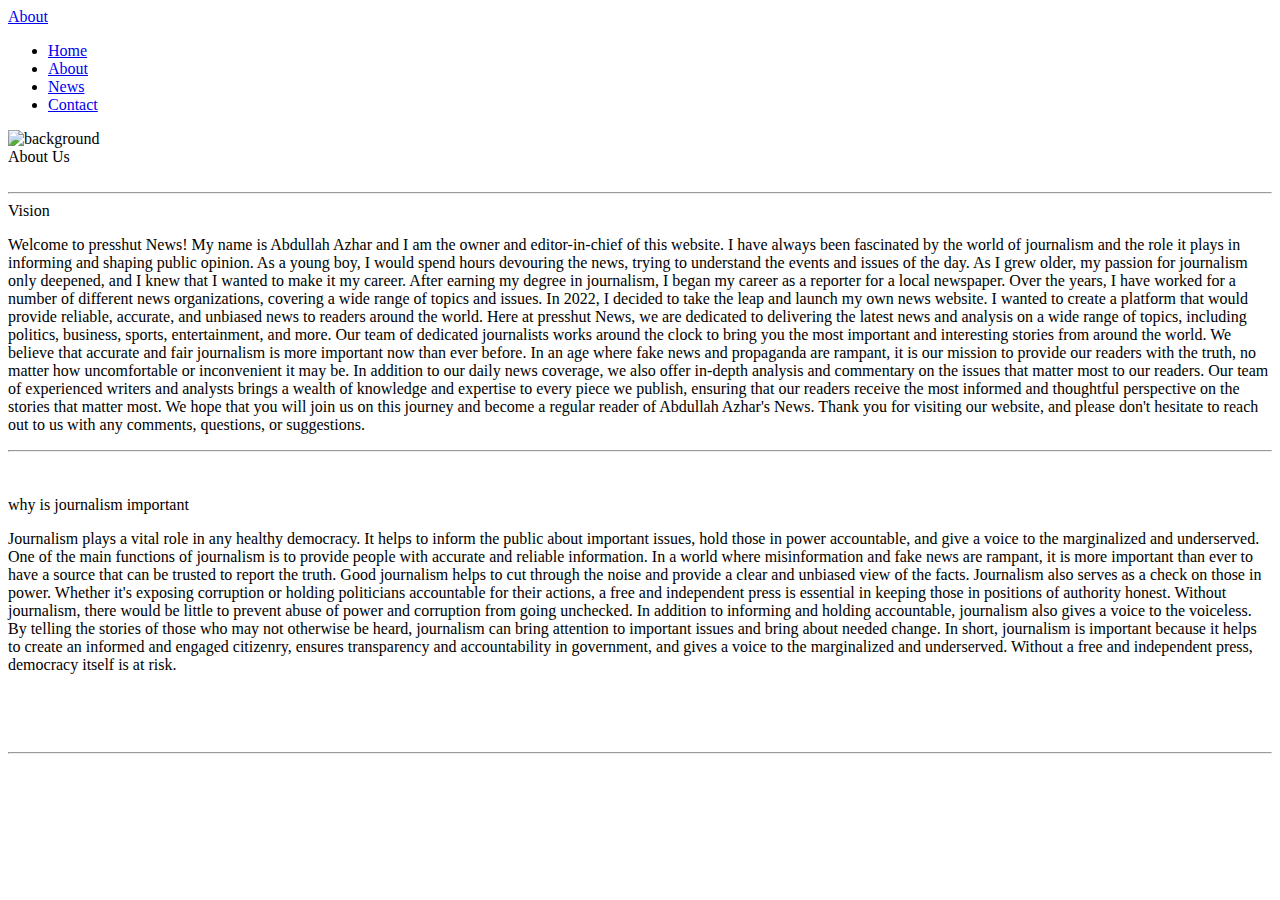
==== HTML/about.html @ 178da703 "Add files via upload" ====
<!DOCTYPE html>
<html>
<head>
  <html lang="en">
     <meta charset="utf-8">
     <meta name=“author” content=“abdullahazhartarar”>
     <meta name="viewport" content="width=device-width, initial-scale=1.0" />
     <meta name="description" content="Stay informed and up-to-date with the latest news, engaging articles, and thought-provoking blogs on our website.">
      <meta name="keywords" content="news, articles, blogs, current events, perspectives, insights, information, updates, latest">
      <meta http-equiv = "content-language" content = "en">
      <meta property="og:image" content="/static/a1.png" />
      <meta property="og:title" content="About Us" />
      <title>PressHut | News | Website</title>
    <link rel="icon" type="image/x-icon" href="/static/a1.png">
    <link rel="stylesheet" type="text/css" href="about.css">
</head>
<body>
  <section class="navigation">
  <div class="nav-container">
    <div class="brand">
      <a href="about.html">About</a>
    </div>
    <nav>
      <div class="nav-mobile"><a id="nav-toggle" href="#!"></a>
      </div>
      <ul class="nav-list">
        <li>
          <a href="index.html">Home</a>
        </li>
        <li>
          <a href="About.html">About</a>
        </li>
        <li>
          <a href="news.html">News</a>
        </li>
        <li>
          <a href="contact.html">Contact</a>
        </li>
      </ul>
    </nav>
  </div>
</section>
  <div class="a">
  <img src="/static/b1.png" alt="background" style="width:100%;">
   <div class="ab">About Us</div>
 </div>
 <br><hr>
 <div class="p1">Vision</div>
 <div class="pp">
  <p class="he">
  Welcome to presshut News! My name is Abdullah Azhar and I am the owner and editor-in-chief of this website.

I have always been fascinated by the world of journalism and the role it plays in informing and shaping public opinion. As a young boy, I would spend hours devouring the news, trying to understand the events and issues of the day. As I grew older, my passion for journalism only deepened, and I knew that I wanted to make it my career.

After earning my degree in journalism, I began my career as a reporter for a local newspaper. Over the years, I have worked for a number of different news organizations, covering a wide range of topics and issues.

In 2022, I decided to take the leap and launch my own news website. I wanted to create a platform that would provide reliable, accurate, and unbiased news to readers around the world.

Here at presshut News, we are dedicated to delivering the latest news and analysis on a wide range of topics, including politics, business, sports, entertainment, and more. Our team of dedicated journalists works around the clock to bring you the most important and interesting stories from around the world.

We believe that accurate and fair journalism is more important now than ever before. In an age where fake news and propaganda are rampant, it is our mission to provide our readers with the truth, no matter how uncomfortable or inconvenient it may be.

In addition to our daily news coverage, we also offer in-depth analysis and commentary on the issues that matter most to our readers. Our team of experienced writers and analysts brings a wealth of knowledge and expertise to every piece we publish, ensuring that our readers receive the most informed and thoughtful perspective on the stories that matter most.

We hope that you will join us on this journey and become a regular reader of Abdullah Azhar's News. Thank you for visiting our website, and please don't hesitate to reach out to us with any comments, questions, or suggestions.
</p>
</div>
<hr>
   <br> <br>
   <div class="p1">why is journalism important</div>
 <div class="cp">
  <p class="he">
  Journalism plays a vital role in any healthy democracy. It helps to inform the public about important issues, hold those in power accountable, and give a voice to the marginalized and underserved.

    One of the main functions of journalism is to provide people with accurate and reliable information. In a world where misinformation and fake news are rampant, it is more important than ever to have a source that can be trusted to report the truth. Good journalism helps to cut through the noise and provide a clear and unbiased view of the facts.

   Journalism also serves as a check on those in power. Whether it's exposing corruption or holding politicians accountable for their actions, a free and independent press is essential in keeping those in positions of authority honest. Without journalism, there would be little to prevent abuse of power and corruption from going unchecked.

   In addition to informing and holding accountable, journalism also gives a voice to the voiceless. By telling the stories of those who may not otherwise be heard, journalism can bring attention to important issues and bring about needed change.

   In short, journalism is important because it helps to create an informed and engaged citizenry, ensures transparency and accountability in government, and gives a voice to the marginalized and underserved. Without a free and independent press, democracy itself is at risk.
</p>
</div>
   <br> <br> <br> <hr>
  
</body>
</html>
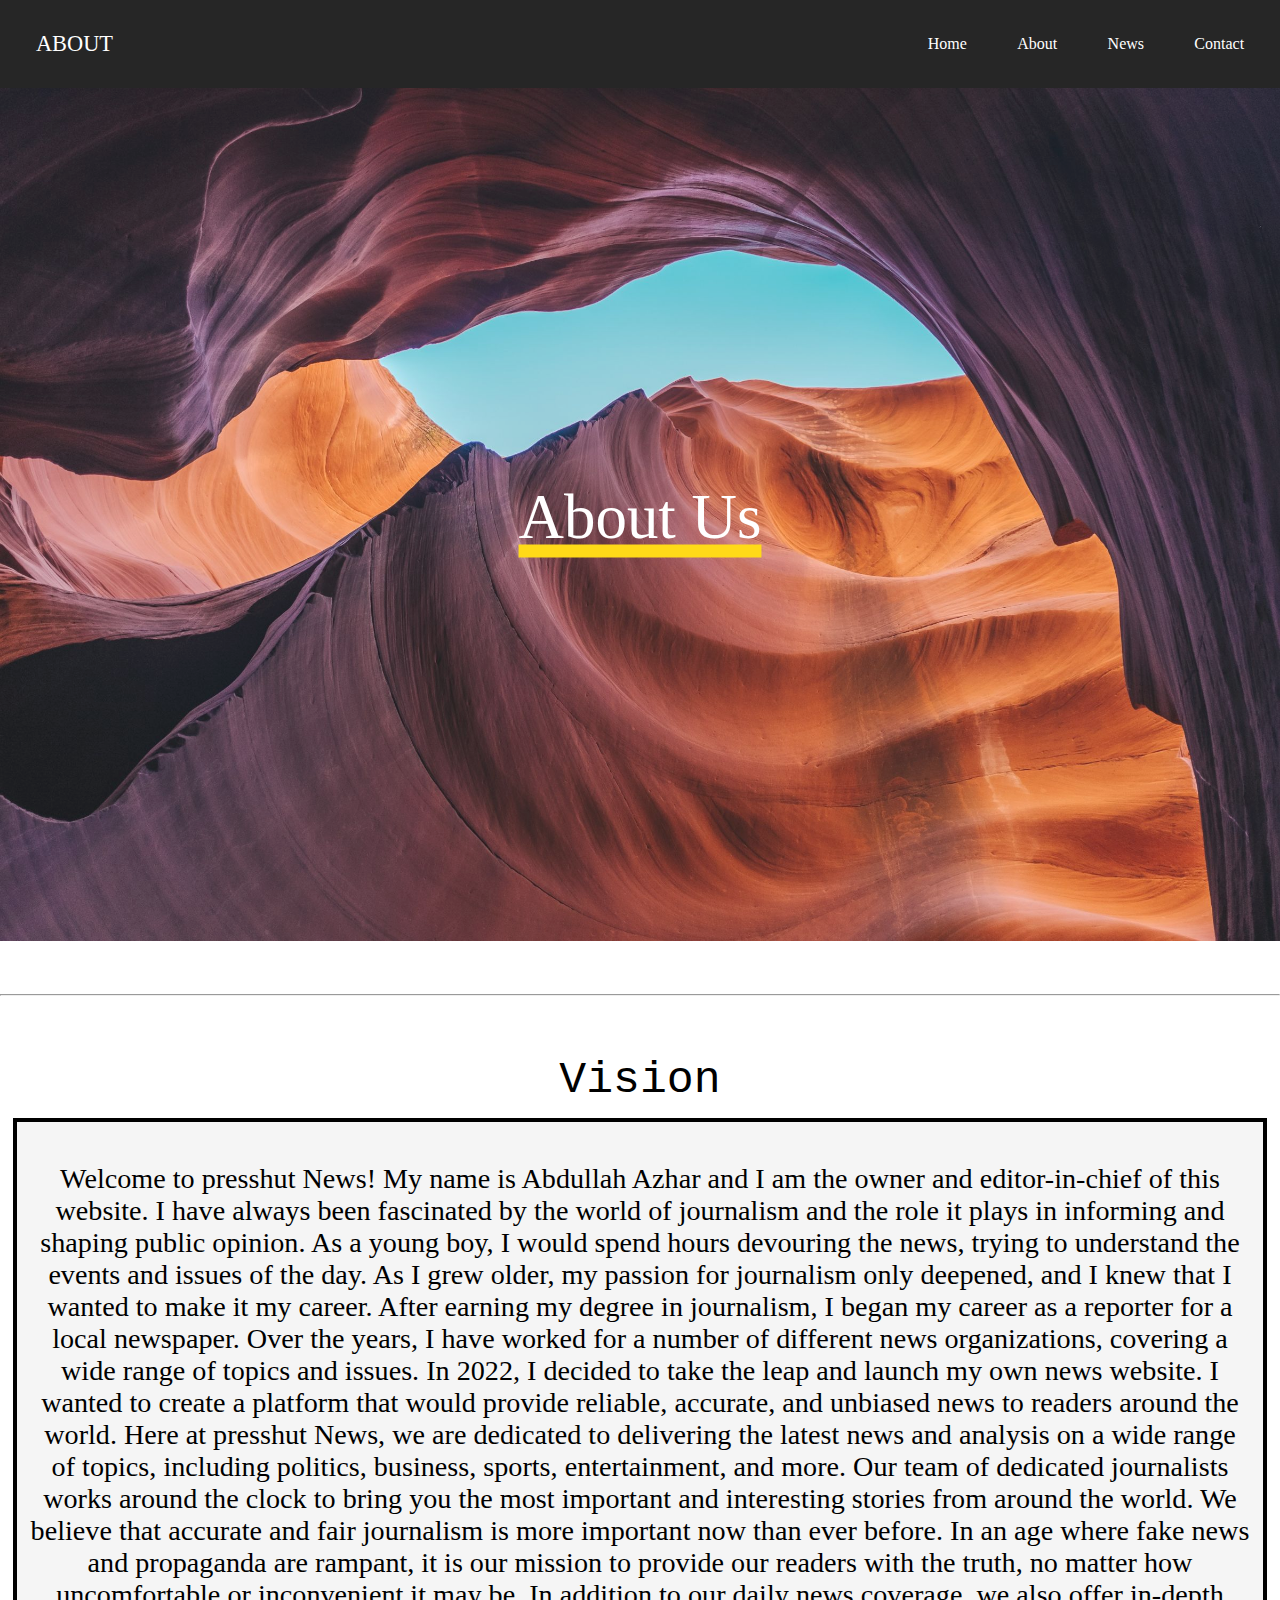
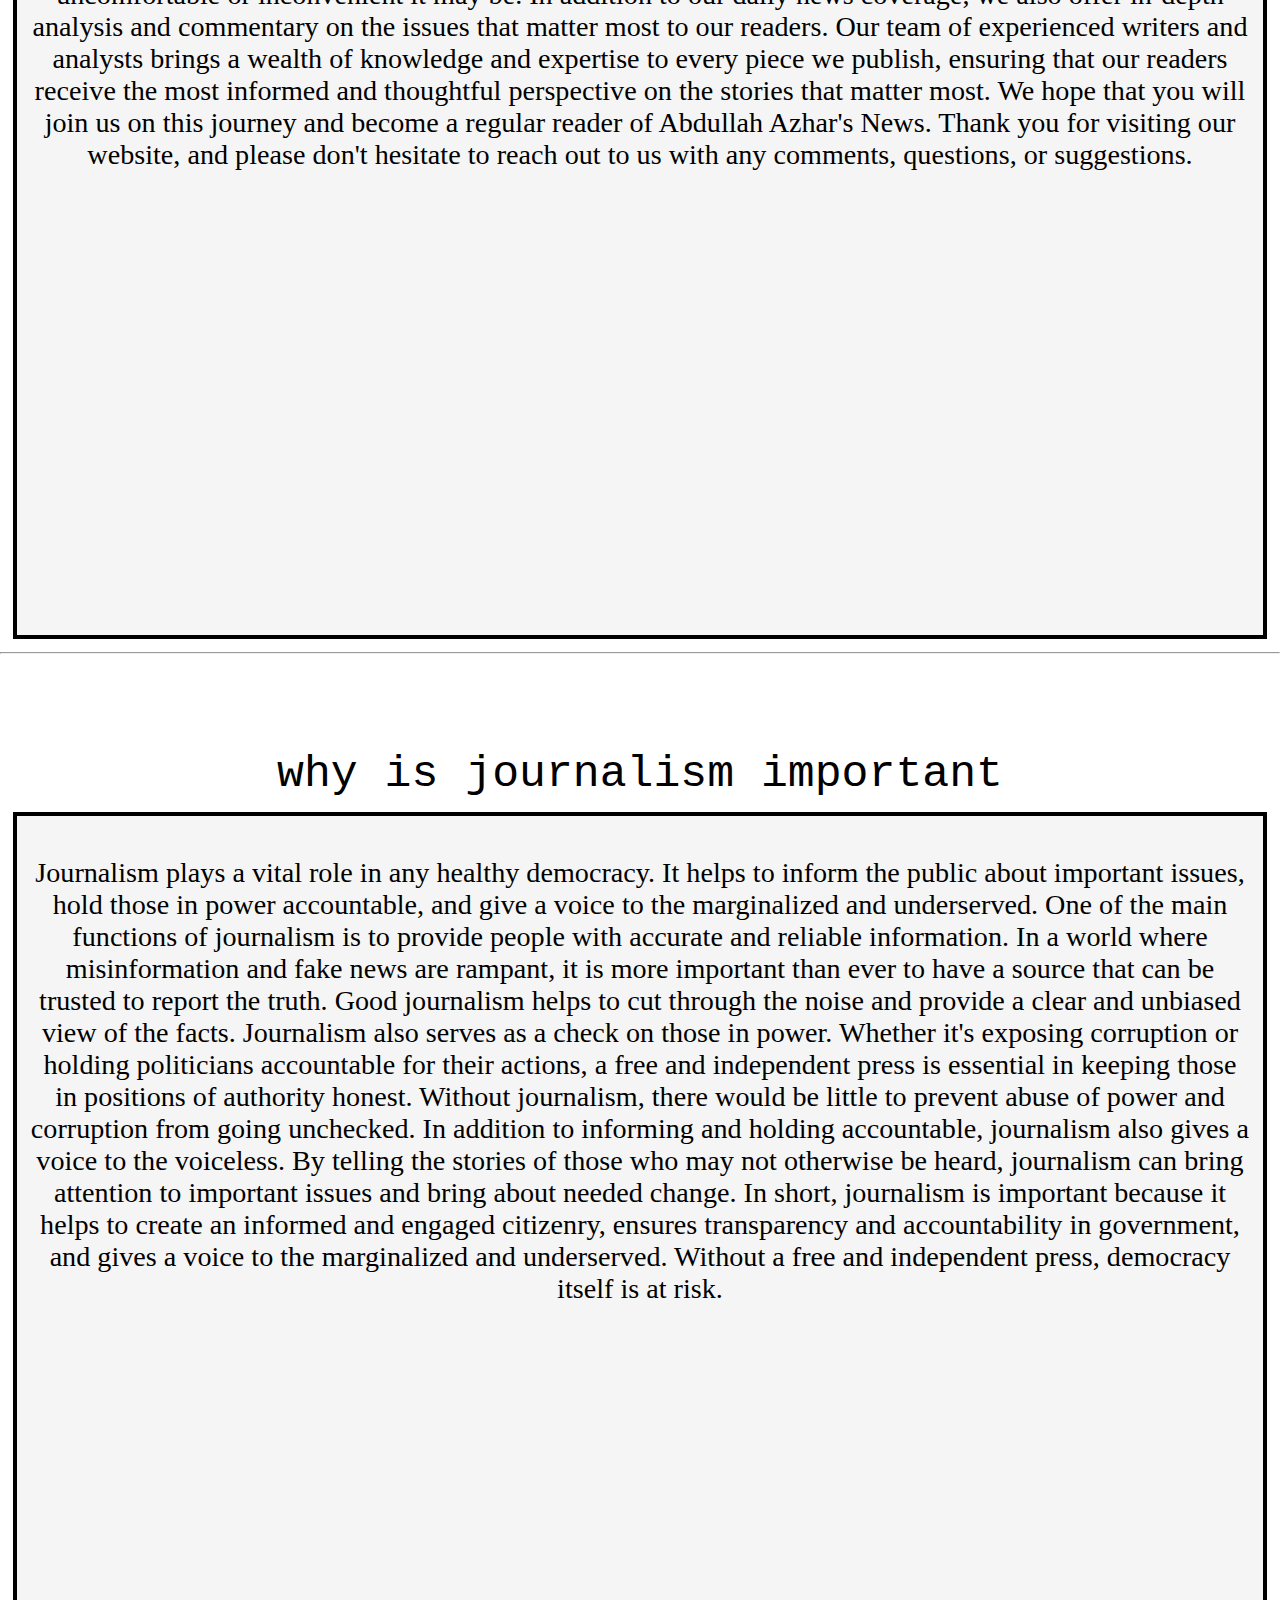
==== commit 71f5b0e8: "Update about.html" ====
--- a/HTML/about.html
+++ b/HTML/about.html
@@ -8,11 +8,11 @@
      <meta name="description" content="Stay informed and up-to-date with the latest news, engaging articles, and thought-provoking blogs on our website.">
       <meta name="keywords" content="news, articles, blogs, current events, perspectives, insights, information, updates, latest">
       <meta http-equiv = "content-language" content = "en">
-      <meta property="og:image" content="/static/a1.png" />
+      <meta property="og:image" content="/media/a1.png" />
       <meta property="og:title" content="About Us" />
       <title>PressHut | News | Website</title>
-    <link rel="icon" type="image/x-icon" href="/static/a1.png">
-    <link rel="stylesheet" type="text/css" href="about.css">
+    <link rel="icon" type="image/x-icon" href="/media/a1.png">
+    <link rel="stylesheet" type="text/css" href="/CSS/about.css">
 </head>
 <body>
   <section class="navigation">
@@ -41,7 +41,7 @@
   </div>
 </section>
   <div class="a">
-  <img src="/static/b1.png" alt="background" style="width:100%;">
+  <img src="/media/b1.png" alt="background" style="width:100%;">
    <div class="ab">About Us</div>
  </div>
  <br><hr>
@@ -84,4 +84,4 @@
    <br> <br> <br> <hr>
   
 </body>
-</html>+</html>
--- a/CSS/about.css
+++ b/CSS/about.css
@@ -0,0 +1,178 @@
+@charset "utf-8";
+/* CSS Document */
+
+
+
+/*Navigation/Head*/      
+
+.navigation {
+  height: 6.883vw;
+  background: #262626;
+  position: sticky;
+       top: 0;
+       z-index: 1030;
+       width: 100%;
+}
+
+.brand {
+  position: absolute;
+  padding-left: 1.967vw;
+  float: left;
+  line-height: 6.883vw;
+  text-transform: uppercase;
+  font-size: 1.4em;
+}
+.brand a,
+.brand a:visited {
+  color: #ffffff;
+  text-decoration: none;
+}
+
+.nav-container {
+  max-width: 98.328vw;
+  margin: 0 auto;
+}
+
+nav {
+  float: right;
+}
+nav ul {
+  list-style: none;
+  margin: 0;
+  padding: 0;
+}
+nav ul li {
+  float: left;
+  position: relative;
+}
+nav ul li a,
+nav ul li a:visited {
+  display: block;
+  padding: 0 1.967vw;
+  line-height: 6.883vw;
+  background: #262626;
+  color: #ffffff;
+  text-decoration: none;
+}
+nav ul li a:hover,
+nav ul li a:visited:hover {
+  background: #2581DC;
+  color: #ffffff;
+}
+nav ul li a:not(:only-child):after,
+nav ul li a:visited:not(:only-child):after {
+  padding-left: 0.393vw;
+  content: " ▾";
+}
+nav ul li ul li {
+  min-width:18.682vw;
+}
+nav ul li ul li a {
+  padding: 1.475vw;
+  line-height: 1.967vw;
+}
+
+
+/* Mobile navigation */
+.nav-mobile {
+  display: none;
+  position: absolute;
+  top: 0;
+  right: 0;
+  background: #262626;
+  height: 6.883vw;
+  width: 6.883vw;
+}
+
+@media only screen and (max-width: 78.466vw) {
+  .nav-mobile {
+    display: block;
+  }
+
+  nav {
+    width: 100%;
+    padding: 6.883vw 0 1.475vw;
+  }
+
+  nav ul {
+    display: none;
+  }
+  nav ul li {
+    float: none;
+  }
+  nav ul li a {
+    padding: 1.475vw;
+    line-height: 1.967vw;
+  }
+  nav ul li ul li a {
+    padding-left: 2.95vw;
+  }
+  .nav-dropdown {
+    position: static;
+  }
+}
+
+@media screen and (min-width: 78.564vw)
+ {
+  .nav-list {
+    display: block !important;
+  }
+
+html {
+  scroll-behavior: smooth;
+  }
+
+  body {
+  margin-right: 0vw;
+  margin-left: 0vw;
+  margin-top: 0vw;
+  margin-bottom: 0vw;
+}
+
+.a {
+  position: relative;
+  text-align: center;
+  color: white;
+  opacity: 0.9;
+  margin-bottom: 1.754vw;
+}
+
+.ab {
+  position: absolute;
+  top: 50%;
+  left: 50%;
+  transform: translate(-50%, -50%);
+  font-size: 4.916vw;
+  text-decoration: underline gold 0.983vw;
+}
+
+.pp {
+  font-size: 2.2vw;
+  text-align: center;
+  font-family: fantasy;
+ padding: 1vw 1vw 1vw 1vw;
+ margin: 1vw 1vw 1vw 1vw;
+  background-color: whitesmoke;
+  border: solid 4px black;
+  height: 85vw;
+}
+
+.p1 {
+  text-align: center;
+  font-size: 3.5vw;
+  font-family: monospace;
+  padding-top: 4vw;
+  height: auto;
+  padding-bottom: auto;
+}
+
+.cp {
+   font-size: 2.2vw;
+  text-align: center;
+  font-family: fantasy;
+ padding: 1vw 1vw 1vw 1vw;
+ margin: 1vw 1vw 1vw 1vw;
+  background-color: whitesmoke;
+  border: solid 4px black;
+  height: 60vw;
+}
